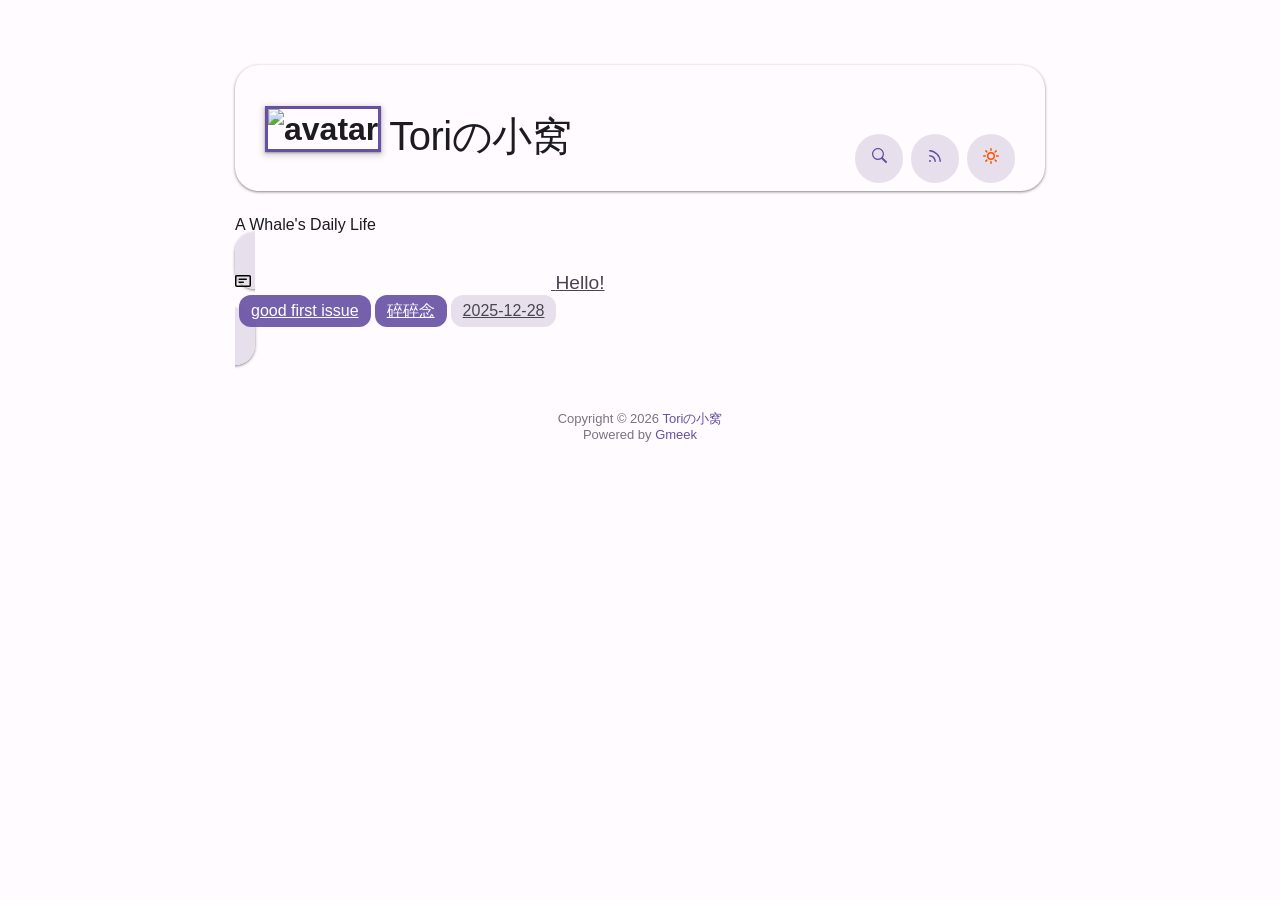
==== docs/index.html @ 7a097960 "feat: apply Material You design theme" ====
<!DOCTYPE html>
<html data-color-mode="light" data-dark-theme="dark" data-light-theme="light" lang="zh-CN">
<head>
    <meta content="text/html; charset=utf-8" http-equiv="content-type" />
    <meta name="viewport" content="width=device-width,initial-scale=1.0">
    <meta http-equiv="X-UA-Compatible" content="IE=edge">
    <link href='https://mirrors.sustech.edu.cn/cdnjs/ajax/libs/Primer/21.0.7/primer.css' rel='stylesheet' />
    <link href='material.css' rel='stylesheet' />
    
    <link rel="icon" href="https://2z2.org/upload/IMG_20250804_181028.jpeg"><script>
        let theme = localStorage.getItem("meek_theme") || "light";
        document.documentElement.setAttribute("data-color-mode", theme);
    </script>
<meta name="description" content="A Whale's Daily Life">
<meta property="og:title" content="Toriの小窝">
<meta property="og:description" content="A Whale's Daily Life">
<meta property="og:type" content="blog">
<meta property="og:url" content="https://tom6814.github.io">
<meta property="og:image" content="https://2z2.org/upload/IMG_20250804_181028.jpeg">
<title>Toriの小窝</title>

</head>
<style>
body{box-sizing: border-box;min-width: 200px;max-width: 900px;margin: 20px auto;padding: 45px;font-size: 16px;font-family: sans-serif;line-height: 1.25;}
#header{display:flex;padding-bottom:8px;border-bottom: 1px solid var(--borderColor-muted, var(--color-border-muted));margin-bottom: 16px;}
#footer {margin-top:64px; text-align: center;font-size: small;}

</style>

<style>
.avatar {transition: 0.8s;width:64px;height:64px;object-fit: cover;}
.avatar:hover{transform: scale(1.15) rotate(360deg);}
#header h1 a{color:inherit;text-decoration:none;vertical-align: bottom;font-size:40px;font-family:Monaco;margin-left:8px;}
.title-right{display:flex;margin:auto 0 0 auto;}
.title-right button{margin-right:8px;padding:16px;}
.title-right .circle{padding: 14px 16px;}

.SideNav{min-width: 360px;}
.SideNav-icon{margin-right: 16px}
.SideNav-item .Label{color: #fff;margin-left:4px;}
.d-flex{min-width:0;}
.listTitle{overflow:hidden;white-space:nowrap;text-overflow: ellipsis;max-width: 100%;}
.listLabels{white-space:nowrap;display:flex;}
.listLabels object{max-height:16px;max-width:24px;}

@media (max-width: 600px) {
    body {padding: 8px;}
    .avatar {width:40px;height:40px;}
    .blogTitle{display:none;}
    #buttonRSS{display:none;}
    .LabelTime{display:none;}
}
</style>



<body>
    <div id="header">
<h1>
    <img src="https://2z2.org/upload/IMG_20250804_181028.jpeg" class="avatar circle" id="avatarImg" alt="avatar"><a class="blogTitle">Toriの小窝</a></h1>
<div class="title-right">
    <a href="https://tom6814.github.io/tag.html" id="buttonSearch" class="btn btn-invisible circle" title="搜索">
        <svg class="octicon" width="16" height="16" >
            <path id="pathSearch" fill-rule="evenodd"></path>
        </svg>
    </a>
    
    
    <a href="https://tom6814.github.io/rss.xml" target="_blank" id="buttonRSS" class="btn btn-invisible circle" title="RSS">
        <svg class="octicon" width="16" height="16" >
            <path id="pathRSS" fill-rule="evenodd"></path>
        </svg>
    </a>
    <a class="btn btn-invisible circle" onclick="modeSwitch()" title="切换主题">
        <svg class="octicon" width="16" height="16" >
            <path id="themeSwitch" fill-rule="evenodd"></path>
        </svg>
    </a>
</div>
</div>
    <div id="content">
<div style="margin-bottom: 16px;">A Whale's Daily Life</div>
<nav class="SideNav border">
<a class="SideNav-item d-flex flex-items-center flex-justify-between" href="post/Hello%21.html">
    <div class="d-flex flex-items-center">
        <svg class="SideNav-icon octicon" style="witdh:16px;height:16px"><path class="svgTop0" d=""></path>
        </svg>
        <span class="listTitle">Hello!</span>
    </div>
    <div class="listLabels">
        
        <span class="Label LabelName" style="background-color:#7057ff"><object><a style="color:#fff" href="tag.html#good first issue">good first issue</a></object></span><span class="Label LabelName" style="background-color:#aaaaaa"><object><a style="color:#fff" href="tag.html#碎碎念">碎碎念</a></object></span>
        <span class="Label LabelTime" style="background-color:#0969da">2025-12-28</span>
    </div>
</a>
</nav>
</div>
    <div id="footer"><div id="footer1">Copyright © <span id="copyrightYear"></span> <a href="https://tom6814.github.io">Toriの小窝</a></div>
<div id="footer2">
    <span id="runday"></span><span>Powered by <a href="https://meekdai.com/Gmeek.html" target="_blank">Gmeek</a></span>
</div>

<script>
var now=new Date();
document.getElementById("copyrightYear").innerHTML=now.getFullYear();

if(""!=""){
    var startSite=new Date("");
    var diff=now.getTime()-startSite.getTime();
    var diffDay=Math.floor(diff/(1000*60*60*24));
    document.getElementById("runday").innerHTML="网站运行"+diffDay+"天"+" • ";
}
</script></div>
<script src="material.js"></script></body>
<script>
var IconList={'sun': 'M8 10.5a2.5 2.5 0 100-5 2.5 2.5 0 000 5zM8 12a4 4 0 100-8 4 4 0 000 8zM8 0a.75.75 0 01.75.75v1.5a.75.75 0 01-1.5 0V.75A.75.75 0 018 0zm0 13a.75.75 0 01.75.75v1.5a.75.75 0 01-1.5 0v-1.5A.75.75 0 018 13zM2.343 2.343a.75.75 0 011.061 0l1.06 1.061a.75.75 0 01-1.06 1.06l-1.06-1.06a.75.75 0 010-1.06zm9.193 9.193a.75.75 0 011.06 0l1.061 1.06a.75.75 0 01-1.06 1.061l-1.061-1.06a.75.75 0 010-1.061zM16 8a.75.75 0 01-.75.75h-1.5a.75.75 0 010-1.5h1.5A.75.75 0 0116 8zM3 8a.75.75 0 01-.75.75H.75a.75.75 0 010-1.5h1.5A.75.75 0 013 8zm10.657-5.657a.75.75 0 010 1.061l-1.061 1.06a.75.75 0 11-1.06-1.06l1.06-1.06a.75.75 0 011.06 0zm-9.193 9.193a.75.75 0 010 1.06l-1.06 1.061a.75.75 0 11-1.061-1.06l1.06-1.061a.75.75 0 011.061 0z', 'moon': 'M9.598 1.591a.75.75 0 01.785-.175 7 7 0 11-8.967 8.967.75.75 0 01.961-.96 5.5 5.5 0 007.046-7.046.75.75 0 01.175-.786zm1.616 1.945a7 7 0 01-7.678 7.678 5.5 5.5 0 107.678-7.678z', 'sync': 'M1.705 8.005a.75.75 0 0 1 .834.656 5.5 5.5 0 0 0 9.592 2.97l-1.204-1.204a.25.25 0 0 1 .177-.427h3.646a.25.25 0 0 1 .25.25v3.646a.25.25 0 0 1-.427.177l-1.38-1.38A7.002 7.002 0 0 1 1.05 8.84a.75.75 0 0 1 .656-.834ZM8 2.5a5.487 5.487 0 0 0-4.131 1.869l1.204 1.204A.25.25 0 0 1 4.896 6H1.25A.25.25 0 0 1 1 5.75V2.104a.25.25 0 0 1 .427-.177l1.38 1.38A7.002 7.002 0 0 1 14.95 7.16a.75.75 0 0 1-1.49.178A5.5 5.5 0 0 0 8 2.5Z', 'search': 'M15.7 13.3l-3.81-3.83A5.93 5.93 0 0 0 13 6c0-3.31-2.69-6-6-6S1 2.69 1 6s2.69 6 6 6c1.3 0 2.48-.41 3.47-1.11l3.83 3.81c.19.2.45.3.7.3.25 0 .52-.09.7-.3a.996.996 0 0 0 0-1.41v.01zM7 10.7c-2.59 0-4.7-2.11-4.7-4.7 0-2.59 2.11-4.7 4.7-4.7 2.59 0 4.7 2.11 4.7 4.7 0 2.59-2.11 4.7-4.7 4.7z', 'rss': 'M2.002 2.725a.75.75 0 0 1 .797-.699C8.79 2.42 13.58 7.21 13.974 13.201a.75.75 0 0 1-1.497.098 10.502 10.502 0 0 0-9.776-9.776.747.747 0 0 1-.7-.798ZM2.84 7.05h-.002a7.002 7.002 0 0 1 6.113 6.111.75.75 0 0 1-1.49.178 5.503 5.503 0 0 0-4.8-4.8.75.75 0 0 1 .179-1.489ZM2 13a1 1 0 1 1 2 0 1 1 0 0 1-2 0Z', 'upload': 'M2.75 14A1.75 1.75 0 0 1 1 12.25v-2.5a.75.75 0 0 1 1.5 0v2.5c0 .138.112.25.25.25h10.5a.25.25 0 0 0 .25-.25v-2.5a.75.75 0 0 1 1.5 0v2.5A1.75 1.75 0 0 1 13.25 14Z M11.78 4.72a.749.749 0 1 1-1.06 1.06L8.75 3.811V9.5a.75.75 0 0 1-1.5 0V3.811L5.28 5.78a.749.749 0 1 1-1.06-1.06l3.25-3.25a.749.749 0 0 1 1.06 0l3.25 3.25Z', 'post': 'M0 3.75C0 2.784.784 2 1.75 2h12.5c.966 0 1.75.784 1.75 1.75v8.5A1.75 1.75 0 0 1 14.25 14H1.75A1.75 1.75 0 0 1 0 12.25Zm1.75-.25a.25.25 0 0 0-.25.25v8.5c0 .138.112.25.25.25h12.5a.25.25 0 0 0 .25-.25v-8.5a.25.25 0 0 0-.25-.25ZM3.5 6.25a.75.75 0 0 1 .75-.75h7a.75.75 0 0 1 0 1.5h-7a.75.75 0 0 1-.75-.75Zm.75 2.25h4a.75.75 0 0 1 0 1.5h-4a.75.75 0 0 1 0-1.5Z'};
var utterancesLoad=0;

let themeSettings={
    "dark": ["dark","moon","#00f0ff","dark-blue"],
    "light": ["light","sun","#ff5000","github-light"],
    "auto": ["auto","sync","","preferred-color-scheme"]
};
function changeTheme(mode, icon, color, utheme){
    document.documentElement.setAttribute("data-color-mode",mode);
    document.getElementById("themeSwitch").setAttribute("d",value=IconList[icon]);
    document.getElementById("themeSwitch").parentNode.style.color=color;
    if(utterancesLoad==1){utterancesTheme(utheme);}
}
function modeSwitch(){
    let currentMode=document.documentElement.getAttribute('data-color-mode');
    let newMode = currentMode === "light" ? "dark" : currentMode === "dark" ? "auto" : "light";
    localStorage.setItem("meek_theme", newMode);
    if(themeSettings[newMode]){
        changeTheme(...themeSettings[newMode]);
    }
}
function utterancesTheme(theme){
    const message={type:'set-theme',theme: theme};
    const iframe=document.getElementsByClassName('utterances-frame')[0];
    iframe.contentWindow.postMessage(message,'https://utteranc.es');
}
if(themeSettings[theme]){changeTheme(...themeSettings[theme]);}
console.log("\n %c Gmeek last https://github.com/Meekdai/Gmeek \n","padding:5px 0;background:#02d81d;color:#fff");
</script>

<script>
document.getElementById("pathSearch").setAttribute("d",IconList["search"]);
document.getElementById("pathRSS").setAttribute("d",IconList["rss"]);
iconTOP=document.getElementsByClassName("svgTop1");
iconPost=document.getElementsByClassName("svgTop0");
for(var i=0;i<iconTOP.length;i++){
    iconTOP[i].setAttribute("d",IconList["upload"]);
    iconTOP[i].parentNode.style.color="red";
}
for(var i=0;i<iconPost.length;i++){
    iconPost[i].setAttribute("d",IconList["post"]);
}




</script>


</html>
---- docs/material.css ----
:root {
  /* Light Theme - Material 3 Deep Purple */
  --md-sys-color-primary: #6750a4;
  --md-sys-color-on-primary: #ffffff;
  --md-sys-color-primary-container: #eaddff;
  --md-sys-color-on-primary-container: #21005d;
  --md-sys-color-secondary: #625b71;
  --md-sys-color-on-secondary: #ffffff;
  --md-sys-color-secondary-container: #e8def8;
  --md-sys-color-on-secondary-container: #1d192b;
  --md-sys-color-tertiary: #7d5260;
  --md-sys-color-on-tertiary: #ffffff;
  --md-sys-color-tertiary-container: #ffd8e4;
  --md-sys-color-on-tertiary-container: #31111d;
  --md-sys-color-error: #b3261e;
  --md-sys-color-on-error: #ffffff;
  --md-sys-color-error-container: #f9dedc;
  --md-sys-color-on-error-container: #410e0b;
  --md-sys-color-background: #fffbfe;
  --md-sys-color-on-background: #1c1b1f;
  --md-sys-color-surface: #fffbfe;
  --md-sys-color-on-surface: #1c1b1f;
  --md-sys-color-surface-variant: #e7e0ec;
  --md-sys-color-on-surface-variant: #49454f;
  --md-sys-color-outline: #79747e;
  --md-sys-color-outline-variant: #c4c7c5;
  --md-sys-color-shadow: #000000;
  --md-sys-color-scrim: #000000;
  --md-sys-color-inverse-surface: #313033;
  --md-sys-color-inverse-on-surface: #f4eff4;
  --md-sys-color-inverse-primary: #d0bcff;

  --md-elevation-1: 0 1px 2px 0 rgba(0,0,0,0.3), 0 1px 3px 1px rgba(0,0,0,0.15);
  --md-elevation-2: 0 1px 2px 0 rgba(0,0,0,0.3), 0 2px 6px 2px rgba(0,0,0,0.15);
  --md-elevation-3: 0 4px 8px 3px rgba(0,0,0,0.15), 0 1px 3px 0 rgba(0,0,0,0.3);
}

[data-color-mode="dark"] {
  /* Dark Theme */
  --md-sys-color-primary: #d0bcff;
  --md-sys-color-on-primary: #381e72;
  --md-sys-color-primary-container: #4f378b;
  --md-sys-color-on-primary-container: #eaddff;
  --md-sys-color-secondary: #ccc2dc;
  --md-sys-color-on-secondary: #332d41;
  --md-sys-color-secondary-container: #4a4458;
  --md-sys-color-on-secondary-container: #e8def8;
  --md-sys-color-tertiary: #efb8c8;
  --md-sys-color-on-tertiary: #492532;
  --md-sys-color-tertiary-container: #633b48;
  --md-sys-color-on-tertiary-container: #ffd8e4;
  --md-sys-color-error: #f2b8b5;
  --md-sys-color-on-error: #601410;
  --md-sys-color-error-container: #8c1d18;
  --md-sys-color-on-error-container: #f9dedc;
  --md-sys-color-background: #1c1b1f;
  --md-sys-color-on-background: #e6e1e5;
  --md-sys-color-surface: #1c1b1f;
  --md-sys-color-on-surface: #e6e1e5;
  --md-sys-color-surface-variant: #49454f;
  --md-sys-color-on-surface-variant: #cac4d0;
  --md-sys-color-outline: #938f99;
  --md-sys-color-outline-variant: #444746;
  --md-sys-color-shadow: #000000;
  --md-sys-color-scrim: #000000;
  --md-sys-color-inverse-surface: #e6e1e5;
  --md-sys-color-inverse-on-surface: #313033;
  --md-sys-color-inverse-primary: #6750a4;
}

body {
    background-color: var(--md-sys-color-background) !important;
    color: var(--md-sys-color-on-background) !important;
    font-family: 'Roboto', 'Segoe UI', sans-serif;
    transition: background-color 0.3s, color 0.3s;
}

/* Header */
#header {
    background-color: var(--md-sys-color-surface);
    border-bottom: none !important;
    padding: 20px 30px;
    border-radius: 24px;
    box-shadow: var(--md-elevation-1);
    margin-bottom: 24px !important;
    align-items: center;
}

#header h1 a {
    color: var(--md-sys-color-on-surface) !important;
    font-family: 'Roboto', sans-serif !important;
    font-weight: 500;
    letter-spacing: -0.5px;
}

/* Avatar */
.avatar {
    border: 3px solid var(--md-sys-color-primary);
    box-shadow: var(--md-elevation-2);
}

/* Buttons */
.btn {
    color: var(--md-sys-color-primary) !important;
    border-radius: 24px !important;
    transition: all 0.2s cubic-bezier(0.4, 0, 0.2, 1);
    position: relative;
    overflow: hidden;
}

.btn:hover {
    background-color: var(--md-sys-color-primary-container) !important;
    color: var(--md-sys-color-on-primary-container) !important;
    transform: scale(1.05);
}

.btn svg {
    fill: currentColor;
}

/* SideNav / Post List */
.SideNav {
    background-color: transparent !important;
    border: none !important;
}

.SideNav-item {
    background-color: var(--md-sys-color-surface-variant) !important;
    color: var(--md-sys-color-on-surface-variant) !important;
    margin-bottom: 16px;
    border-radius: 24px;
    border: none !important;
    box-shadow: var(--md-elevation-1);
    transition: all 0.3s cubic-bezier(0.4, 0, 0.2, 1);
    padding: 20px !important;
}

.SideNav-item:hover {
    transform: translateY(-4px);
    box-shadow: var(--md-elevation-2);
    background-color: var(--md-sys-color-secondary-container) !important;
    color: var(--md-sys-color-on-secondary-container) !important;
}

.SideNav-item .listTitle {
    font-weight: 500;
    font-size: 1.2em;
}

/* Labels */
.Label {
    border-radius: 12px !important;
    padding: 6px 12px !important;
    border: none !important;
    font-weight: 500;
}
.LabelName {
    background-color: var(--md-sys-color-primary) !important;
    opacity: 0.9;
}
.LabelName a {
    color: var(--md-sys-color-on-primary) !important;
}
.LabelTime {
    background-color: var(--md-sys-color-surface-variant) !important;
    color: var(--md-sys-color-on-surface-variant) !important;
}

/* Markdown Content */
.markdown-body {
    background-color: var(--md-sys-color-surface) !important;
    color: var(--md-sys-color-on-surface) !important;
    padding: 32px;
    border-radius: 28px;
    box-shadow: var(--md-elevation-1);
}

.markdown-body h1, .markdown-body h2, .markdown-body h3 {
    color: var(--md-sys-color-primary);
    border-bottom-color: var(--md-sys-color-outline-variant) !important;
}

.markdown-body a {
    color: var(--md-sys-color-primary) !important;
    text-decoration: none;
    border-bottom: 1px solid transparent;
    transition: border-color 0.2s;
}

.markdown-body a:hover {
    border-bottom-color: var(--md-sys-color-primary);
}

.markdown-body blockquote {
    color: var(--md-sys-color-on-surface-variant) !important;
    border-left-color: var(--md-sys-color-primary) !important;
    background-color: var(--md-sys-color-surface-variant) !important;
    padding: 16px;
    border-radius: 0 16px 16px 0;
}

/* Footer */
#footer {
    color: var(--md-sys-color-outline);
    margin-top: 48px;
}
#footer a {
    color: var(--md-sys-color-primary);
    text-decoration: none;
}

/* Search and RSS icons */
.title-right .circle {
    background-color: var(--md-sys-color-surface-variant);
    margin-left: 8px;
}
.title-right .circle:hover {
    background-color: var(--md-sys-color-primary);
    color: var(--md-sys-color-on-primary) !important;
}
.title-right .circle:hover svg {
    fill: var(--md-sys-color-on-primary) !important;
}

/* Post Page Specific */
.postTitle {
    color: var(--md-sys-color-primary);
}

/* Comments Button */
#cmButton {
    background-color: var(--md-sys-color-primary) !important;
    color: var(--md-sys-color-on-primary) !important;
    border-radius: 24px;
    font-weight: 500;
}
#cmButton:hover {
    background-color: var(--md-sys-color-primary-container) !important;
    color: var(--md-sys-color-on-primary-container) !important;
}

/* Scrollbar */
::-webkit-scrollbar {
    width: 12px;
}
::-webkit-scrollbar-track {
    background: var(--md-sys-color-surface-variant);
}
::-webkit-scrollbar-thumb {
    background-color: var(--md-sys-color-outline);
    border-radius: 20px;
    border: 3px solid var(--md-sys-color-surface-variant);
}

/* Ripple Effect */
span.ripple {
    position: absolute;
    border-radius: 50%;
    transform: scale(0);
    animation: ripple 600ms linear;
    background-color: rgba(255, 255, 255, 0.4);
    pointer-events: none;
}

@keyframes ripple {
    to {
        transform: scale(4);
        opacity: 0;
    }
}
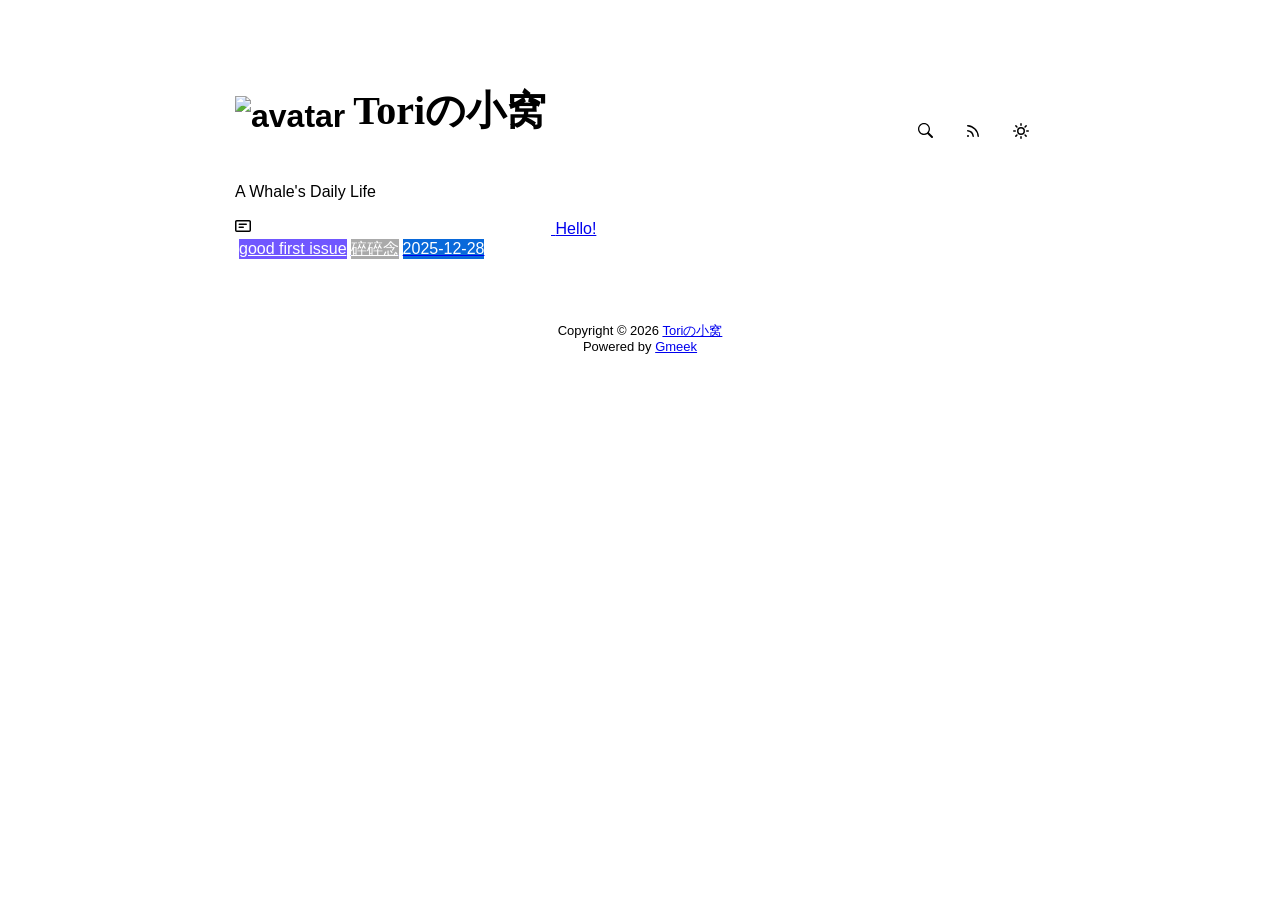
==== commit 5ebd0502: "🎉auto update by Gmeek action" ====
--- a/docs/index.html
+++ b/docs/index.html
@@ -5,7 +5,6 @@
     <meta name="viewport" content="width=device-width,initial-scale=1.0">
     <meta http-equiv="X-UA-Compatible" content="IE=edge">
     <link href='https://mirrors.sustech.edu.cn/cdnjs/ajax/libs/Primer/21.0.7/primer.css' rel='stylesheet' />
-    <link href='material.css' rel='stylesheet' />
     
     <link rel="icon" href="https://2z2.org/upload/IMG_20250804_181028.jpeg"><script>
         let theme = localStorage.getItem("meek_theme") || "light";
@@ -111,7 +110,7 @@
     document.getElementById("runday").innerHTML="网站运行"+diffDay+"天"+" • ";
 }
 </script></div>
-<script src="material.js"></script></body>
+</body>
 <script>
 var IconList={'sun': 'M8 10.5a2.5 2.5 0 100-5 2.5 2.5 0 000 5zM8 12a4 4 0 100-8 4 4 0 000 8zM8 0a.75.75 0 01.75.75v1.5a.75.75 0 01-1.5 0V.75A.75.75 0 018 0zm0 13a.75.75 0 01.75.75v1.5a.75.75 0 01-1.5 0v-1.5A.75.75 0 018 13zM2.343 2.343a.75.75 0 011.061 0l1.06 1.061a.75.75 0 01-1.06 1.06l-1.06-1.06a.75.75 0 010-1.06zm9.193 9.193a.75.75 0 011.06 0l1.061 1.06a.75.75 0 01-1.06 1.061l-1.061-1.06a.75.75 0 010-1.061zM16 8a.75.75 0 01-.75.75h-1.5a.75.75 0 010-1.5h1.5A.75.75 0 0116 8zM3 8a.75.75 0 01-.75.75H.75a.75.75 0 010-1.5h1.5A.75.75 0 013 8zm10.657-5.657a.75.75 0 010 1.061l-1.061 1.06a.75.75 0 11-1.06-1.06l1.06-1.06a.75.75 0 011.06 0zm-9.193 9.193a.75.75 0 010 1.06l-1.06 1.061a.75.75 0 11-1.061-1.06l1.06-1.061a.75.75 0 011.061 0z', 'moon': 'M9.598 1.591a.75.75 0 01.785-.175 7 7 0 11-8.967 8.967.75.75 0 01.961-.96 5.5 5.5 0 007.046-7.046.75.75 0 01.175-.786zm1.616 1.945a7 7 0 01-7.678 7.678 5.5 5.5 0 107.678-7.678z', 'sync': 'M1.705 8.005a.75.75 0 0 1 .834.656 5.5 5.5 0 0 0 9.592 2.97l-1.204-1.204a.25.25 0 0 1 .177-.427h3.646a.25.25 0 0 1 .25.25v3.646a.25.25 0 0 1-.427.177l-1.38-1.38A7.002 7.002 0 0 1 1.05 8.84a.75.75 0 0 1 .656-.834ZM8 2.5a5.487 5.487 0 0 0-4.131 1.869l1.204 1.204A.25.25 0 0 1 4.896 6H1.25A.25.25 0 0 1 1 5.75V2.104a.25.25 0 0 1 .427-.177l1.38 1.38A7.002 7.002 0 0 1 14.95 7.16a.75.75 0 0 1-1.49.178A5.5 5.5 0 0 0 8 2.5Z', 'search': 'M15.7 13.3l-3.81-3.83A5.93 5.93 0 0 0 13 6c0-3.31-2.69-6-6-6S1 2.69 1 6s2.69 6 6 6c1.3 0 2.48-.41 3.47-1.11l3.83 3.81c.19.2.45.3.7.3.25 0 .52-.09.7-.3a.996.996 0 0 0 0-1.41v.01zM7 10.7c-2.59 0-4.7-2.11-4.7-4.7 0-2.59 2.11-4.7 4.7-4.7 2.59 0 4.7 2.11 4.7 4.7 0 2.59-2.11 4.7-4.7 4.7z', 'rss': 'M2.002 2.725a.75.75 0 0 1 .797-.699C8.79 2.42 13.58 7.21 13.974 13.201a.75.75 0 0 1-1.497.098 10.502 10.502 0 0 0-9.776-9.776.747.747 0 0 1-.7-.798ZM2.84 7.05h-.002a7.002 7.002 0 0 1 6.113 6.111.75.75 0 0 1-1.49.178 5.503 5.503 0 0 0-4.8-4.8.75.75 0 0 1 .179-1.489ZM2 13a1 1 0 1 1 2 0 1 1 0 0 1-2 0Z', 'upload': 'M2.75 14A1.75 1.75 0 0 1 1 12.25v-2.5a.75.75 0 0 1 1.5 0v2.5c0 .138.112.25.25.25h10.5a.25.25 0 0 0 .25-.25v-2.5a.75.75 0 0 1 1.5 0v2.5A1.75 1.75 0 0 1 13.25 14Z M11.78 4.72a.749.749 0 1 1-1.06 1.06L8.75 3.811V9.5a.75.75 0 0 1-1.5 0V3.811L5.28 5.78a.749.749 0 1 1-1.06-1.06l3.25-3.25a.749.749 0 0 1 1.06 0l3.25 3.25Z', 'post': 'M0 3.75C0 2.784.784 2 1.75 2h12.5c.966 0 1.75.784 1.75 1.75v8.5A1.75 1.75 0 0 1 14.25 14H1.75A1.75 1.75 0 0 1 0 12.25Zm1.75-.25a.25.25 0 0 0-.25.25v8.5c0 .138.112.25.25.25h12.5a.25.25 0 0 0 .25-.25v-8.5a.25.25 0 0 0-.25-.25ZM3.5 6.25a.75.75 0 0 1 .75-.75h7a.75.75 0 0 1 0 1.5h-7a.75.75 0 0 1-.75-.75Zm.75 2.25h4a.75.75 0 0 1 0 1.5h-4a.75.75 0 0 1 0-1.5Z'};
 var utterancesLoad=0;
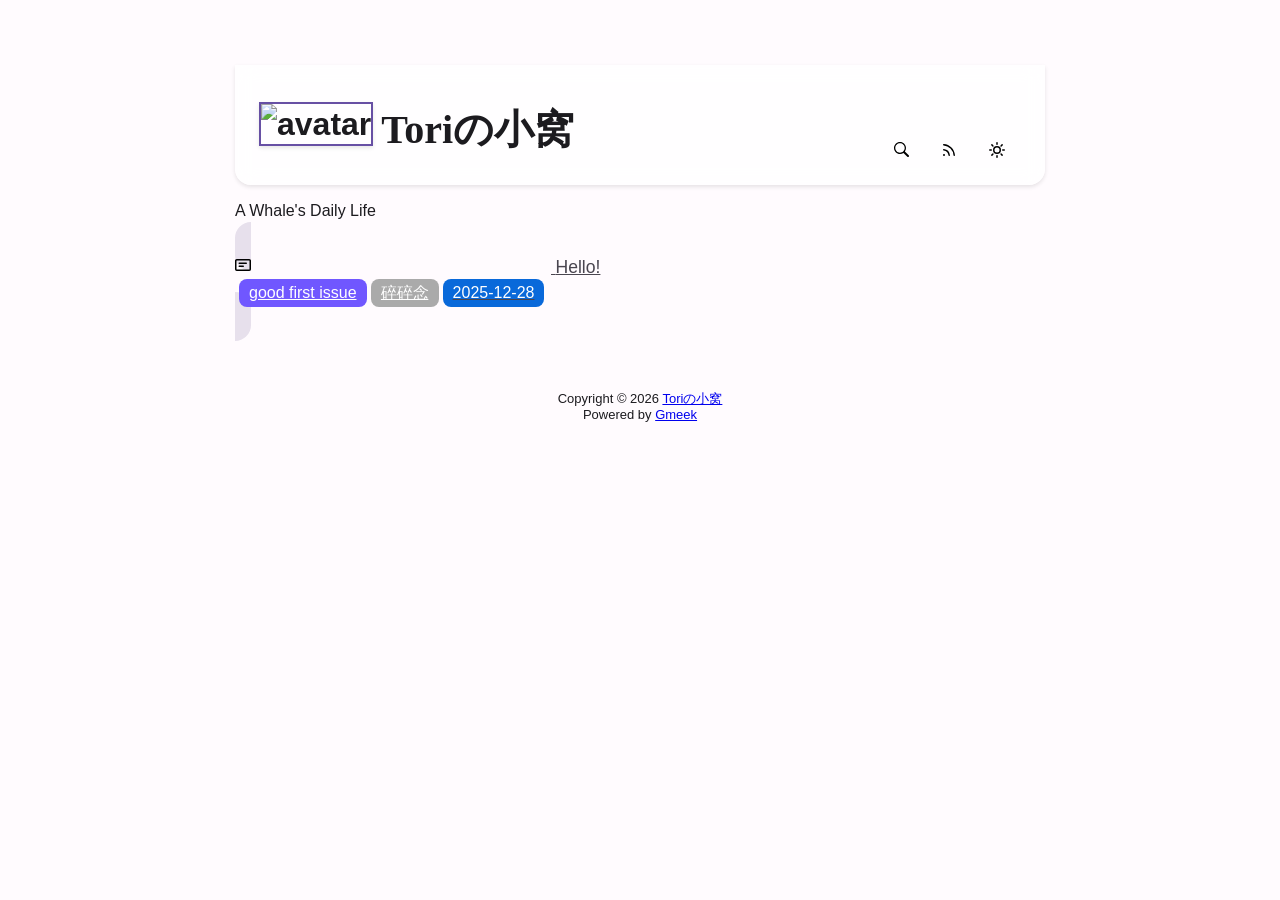
==== commit 5ddea147: "feat: manually apply material design to docs for preview" ====
--- a/docs/index.html
+++ b/docs/index.html
@@ -7,6 +7,52 @@
     <link href='https://mirrors.sustech.edu.cn/cdnjs/ajax/libs/Primer/21.0.7/primer.css' rel='stylesheet' />
     
     <link rel="icon" href="https://2z2.org/upload/IMG_20250804_181028.jpeg"><script>
+document.addEventListener("DOMContentLoaded", () => {
+    // Ripple
+    const createRipple = (event) => {
+        const button = event.currentTarget;
+        const circle = document.createElement("span");
+        const diameter = Math.max(button.clientWidth, button.clientHeight);
+        const radius = diameter / 2;
+        circle.style.width = circle.style.height = `${diameter}px`;
+        circle.style.left = `${event.clientX - button.getBoundingClientRect().left - radius}px`;
+        circle.style.top = `${event.clientY - button.getBoundingClientRect().top - radius}px`;
+        circle.classList.add("ripple");
+        const existingRipple = button.getElementsByClassName("ripple")[0];
+        if (existingRipple) { existingRipple.remove(); }
+        button.appendChild(circle);
+    };
+    document.querySelectorAll(".btn, .SideNav-item, .LabelName, .circle").forEach((btn) => {
+        btn.addEventListener("click", createRipple);
+        const style = window.getComputedStyle(btn);
+        if (style.position === 'static') { btn.style.position = "relative"; }
+        if (style.overflow !== 'hidden') { btn.style.overflow = "hidden"; }
+    });
+
+    // Animation
+    document.querySelectorAll('.SideNav-item').forEach((el, i) => {
+        el.style.animationDelay = `${i * 0.05}s`;
+        el.classList.add('fade-in');
+    });
+
+    // Back to Top FAB
+    let fab = document.createElement('button');
+    fab.className = 'fab-btn';
+    fab.innerHTML = '<svg class="octicon" width="24" height="24" viewBox="0 0 16 16" fill="currentColor"><path d="M8 3.5a.5.5 0 0 1 .5.5v9a.5.5 0 0 1-1 0V4a.5.5 0 0 1 .5-.5z"/><path d="M4.646 6.854a.5.5 0 0 1 .708 0L8 4.207l2.646 2.647a.5.5 0 0 1-.708.708L8 5.707 5.354 8.354a.5.5 0 0 1-.708-.708z"/></svg>';
+    fab.onclick = () => window.scrollTo({ top: 0, behavior: 'smooth' });
+    document.body.appendChild(fab);
+    
+    window.onscroll = () => {
+        if (document.body.scrollTop > 100 || document.documentElement.scrollTop > 100) {
+            fab.style.display = "flex";
+        }
+        else {
+            fab.style.display = "none";
+        }
+    };
+});
+</script>
+<script>
         let theme = localStorage.getItem("meek_theme") || "light";
         document.documentElement.setAttribute("data-color-mode", theme);
     </script>
@@ -20,6 +66,59 @@
 
 </head>
 <style>
+/* Import Google Fonts */
+@import url('https://fonts.googleapis.com/css2?family=Roboto:wght@300;400;500;700&display=swap');
+
+:root {
+  --md-primary: #6750a4; --md-on-primary: #ffffff; --md-primary-container: #eaddff; --md-on-primary-container: #21005d;
+  --md-surface: #fffbfe; --md-on-surface: #1c1b1f; --md-surface-variant: #e7e0ec; --md-on-surface-variant: #49454f;
+  --md-outline: #79747e; --md-background: #fffbfe; --md-on-background: #1c1b1f;
+  --md-shadow: 0 2px 4px rgba(0,0,0,0.1);
+}
+[data-color-mode="dark"] {
+  --md-primary: #d0bcff; --md-on-primary: #381e72; --md-primary-container: #4f378b; --md-on-primary-container: #eaddff;
+  --md-surface: #1c1b1f; --md-on-surface: #e6e1e5; --md-surface-variant: #49454f; --md-on-surface-variant: #cac4d0;
+  --md-outline: #938f99; --md-background: #1c1b1f; --md-on-background: #e6e1e5;
+  --md-shadow: 0 2px 4px rgba(0,0,0,0.3);
+}
+
+body { font-family: 'Roboto', sans-serif; background: var(--md-background); color: var(--md-on-background); transition: all 0.3s; }
+#header { background: rgba(255,255,255,0.8); backdrop-filter: blur(10px); border-bottom: none; box-shadow: var(--md-shadow); border-radius: 0 0 16px 16px; margin-bottom: 20px; padding: 16px 24px; position: sticky; top: 0; z-index: 100; }
+[data-color-mode="dark"] #header { background: rgba(28,27,31,0.8); }
+
+#header h1 a { font-family: 'Roboto', sans-serif; font-weight: 700; color: var(--md-on-surface); }
+.avatar { border: 2px solid var(--md-primary); box-shadow: var(--md-shadow); transition: transform 0.5s; }
+.avatar:hover { transform: scale(1.1) rotate(360deg); }
+
+.SideNav-item { background: var(--md-surface-variant); color: var(--md-on-surface-variant); border-radius: 16px; border: none; padding: 16px; margin-bottom: 12px; transition: transform 0.2s, box-shadow 0.2s; }
+.SideNav-item:hover { transform: translateY(-3px); box-shadow: 0 4px 8px rgba(0,0,0,0.2); background: var(--md-primary-container); color: var(--md-on-primary-container); }
+.SideNav-item .listTitle { font-weight: 500; font-size: 1.1rem; }
+
+.Label { border-radius: 8px; border: none; padding: 4px 10px; }
+.LabelName { background: var(--md-primary); color: var(--md-on-primary); }
+.LabelTime { background: var(--md-surface-variant); color: var(--md-on-surface-variant); }
+
+.markdown-body { background: var(--md-surface); color: var(--md-on-surface); padding: 24px; border-radius: 24px; box-shadow: var(--md-shadow); }
+.markdown-body a { color: var(--md-primary); text-decoration: none; font-weight: 500; }
+.markdown-body a:hover { text-decoration: underline; }
+.markdown-body h1, .markdown-body h2 { border-bottom-color: var(--md-outline); color: var(--md-primary); }
+
+.btn { border-radius: 20px; color: var(--md-primary); transition: all 0.2s; }
+.btn:hover { background: var(--md-primary-container); color: var(--md-on-primary-container); transform: scale(1.05); }
+
+/* Ripple */
+span.ripple { position: absolute; border-radius: 50%; transform: scale(0); animation: ripple 600ms linear; background-color: rgba(255, 255, 255, 0.4); pointer-events: none; }
+@keyframes ripple { to { transform: scale(4); opacity: 0; } }
+
+/* FAB */
+.fab-btn { position: fixed; bottom: 24px; right: 24px; width: 56px; height: 56px; border-radius: 16px; background: var(--md-primary); color: var(--md-on-primary); box-shadow: 0 4px 12px rgba(0,0,0,0.3); display: none; align-items: center; justify-content: center; cursor: pointer; z-index: 1000; border: none; transition: transform 0.3s; }
+.fab-btn:hover { transform: scale(1.1); }
+
+/* Animation */
+.fade-in { animation: fadeIn 0.5s ease-out forwards; opacity: 0; transform: translateY(20px); }
+@keyframes fadeIn { to { opacity: 1; transform: translateY(0); } }
+</style>
+<style>
 body{box-sizing: border-box;min-width: 200px;max-width: 900px;margin: 20px auto;padding: 45px;font-size: 16px;font-family: sans-serif;line-height: 1.25;}
 #header{display:flex;padding-bottom:8px;border-bottom: 1px solid var(--borderColor-muted, var(--color-border-muted));margin-bottom: 16px;}
 #footer {margin-top:64px; text-align: center;font-size: small;}
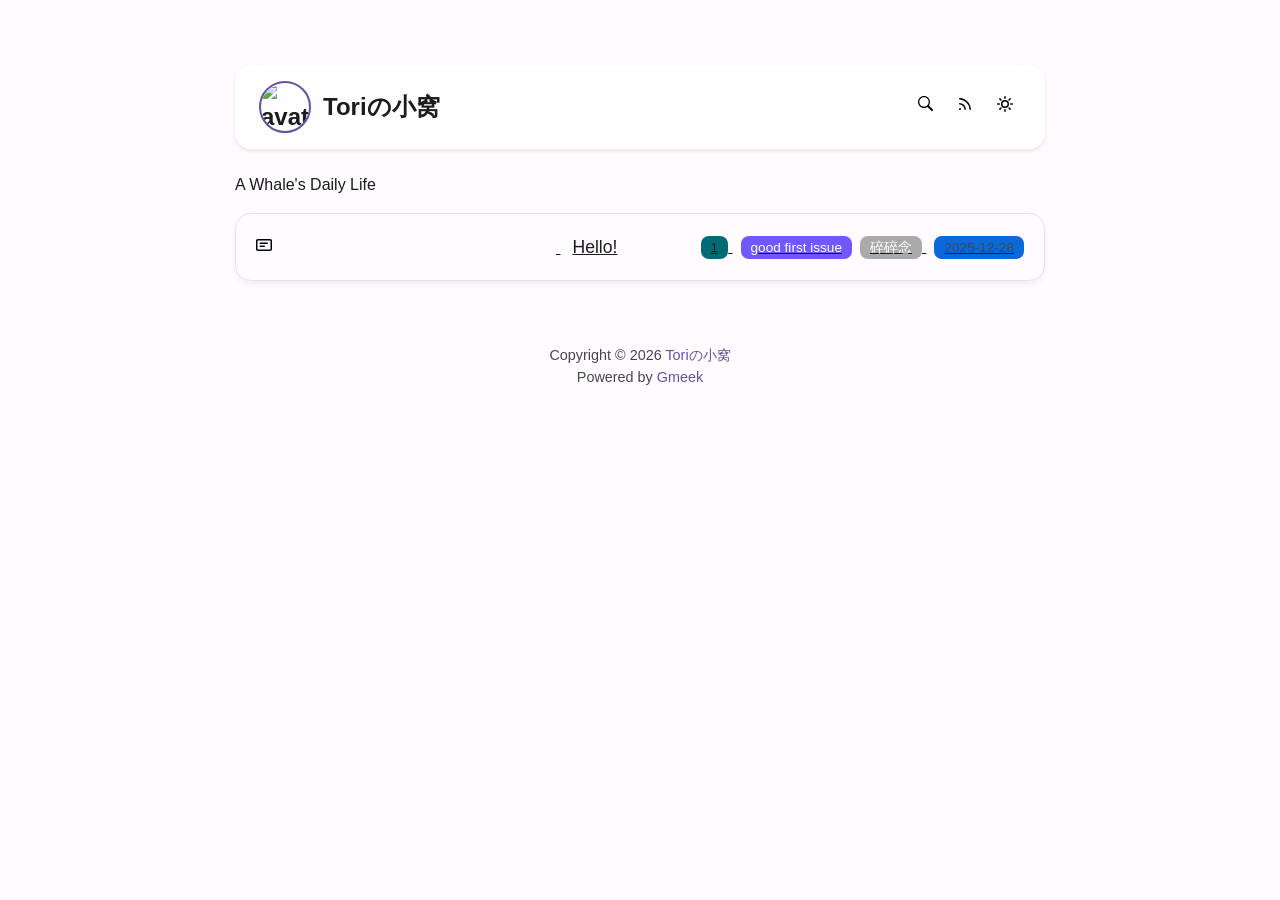
==== commit c4a67ce6: "style: beautify index.html and fix Hello!.html" ====
--- a/docs/index.html
+++ b/docs/index.html
@@ -7,52 +7,6 @@
     <link href='https://mirrors.sustech.edu.cn/cdnjs/ajax/libs/Primer/21.0.7/primer.css' rel='stylesheet' />
     
     <link rel="icon" href="https://2z2.org/upload/IMG_20250804_181028.jpeg"><script>
-document.addEventListener("DOMContentLoaded", () => {
-    // Ripple
-    const createRipple = (event) => {
-        const button = event.currentTarget;
-        const circle = document.createElement("span");
-        const diameter = Math.max(button.clientWidth, button.clientHeight);
-        const radius = diameter / 2;
-        circle.style.width = circle.style.height = `${diameter}px`;
-        circle.style.left = `${event.clientX - button.getBoundingClientRect().left - radius}px`;
-        circle.style.top = `${event.clientY - button.getBoundingClientRect().top - radius}px`;
-        circle.classList.add("ripple");
-        const existingRipple = button.getElementsByClassName("ripple")[0];
-        if (existingRipple) { existingRipple.remove(); }
-        button.appendChild(circle);
-    };
-    document.querySelectorAll(".btn, .SideNav-item, .LabelName, .circle").forEach((btn) => {
-        btn.addEventListener("click", createRipple);
-        const style = window.getComputedStyle(btn);
-        if (style.position === 'static') { btn.style.position = "relative"; }
-        if (style.overflow !== 'hidden') { btn.style.overflow = "hidden"; }
-    });
-
-    // Animation
-    document.querySelectorAll('.SideNav-item').forEach((el, i) => {
-        el.style.animationDelay = `${i * 0.05}s`;
-        el.classList.add('fade-in');
-    });
-
-    // Back to Top FAB
-    let fab = document.createElement('button');
-    fab.className = 'fab-btn';
-    fab.innerHTML = '<svg class="octicon" width="24" height="24" viewBox="0 0 16 16" fill="currentColor"><path d="M8 3.5a.5.5 0 0 1 .5.5v9a.5.5 0 0 1-1 0V4a.5.5 0 0 1 .5-.5z"/><path d="M4.646 6.854a.5.5 0 0 1 .708 0L8 4.207l2.646 2.647a.5.5 0 0 1-.708.708L8 5.707 5.354 8.354a.5.5 0 0 1-.708-.708z"/></svg>';
-    fab.onclick = () => window.scrollTo({ top: 0, behavior: 'smooth' });
-    document.body.appendChild(fab);
-    
-    window.onscroll = () => {
-        if (document.body.scrollTop > 100 || document.documentElement.scrollTop > 100) {
-            fab.style.display = "flex";
-        }
-        else {
-            fab.style.display = "none";
-        }
-    };
-});
-</script>
-<script>
         let theme = localStorage.getItem("meek_theme") || "light";
         document.documentElement.setAttribute("data-color-mode", theme);
     </script>
@@ -74,37 +28,91 @@
   --md-surface: #fffbfe; --md-on-surface: #1c1b1f; --md-surface-variant: #e7e0ec; --md-on-surface-variant: #49454f;
   --md-outline: #79747e; --md-background: #fffbfe; --md-on-background: #1c1b1f;
   --md-shadow: 0 2px 4px rgba(0,0,0,0.1);
+  --md-card-shadow: 0 4px 6px rgba(0,0,0,0.05);
+  --md-hover-shadow: 0 10px 15px rgba(0,0,0,0.1);
 }
 [data-color-mode="dark"] {
   --md-primary: #d0bcff; --md-on-primary: #381e72; --md-primary-container: #4f378b; --md-on-primary-container: #eaddff;
   --md-surface: #1c1b1f; --md-on-surface: #e6e1e5; --md-surface-variant: #49454f; --md-on-surface-variant: #cac4d0;
   --md-outline: #938f99; --md-background: #1c1b1f; --md-on-background: #e6e1e5;
   --md-shadow: 0 2px 4px rgba(0,0,0,0.3);
-}
-
-body { font-family: 'Roboto', sans-serif; background: var(--md-background); color: var(--md-on-background); transition: all 0.3s; }
-#header { background: rgba(255,255,255,0.8); backdrop-filter: blur(10px); border-bottom: none; box-shadow: var(--md-shadow); border-radius: 0 0 16px 16px; margin-bottom: 20px; padding: 16px 24px; position: sticky; top: 0; z-index: 100; }
+  --md-card-shadow: 0 4px 6px rgba(0,0,0,0.2);
+  --md-hover-shadow: 0 10px 15px rgba(0,0,0,0.4);
+}
+
+body {
+    box-sizing: border-box;
+    min-width: 200px;
+    max-width: 900px;
+    margin: 20px auto;
+    padding: 45px;
+    font-size: 16px;
+    font-family: 'Roboto', sans-serif;
+    line-height: 1.5;
+    background: var(--md-background);
+    color: var(--md-on-background);
+    transition: all 0.3s ease;
+}
+
+#header {
+    display: flex;
+    padding: 16px 24px;
+    margin-bottom: 24px;
+    background: rgba(255,255,255,0.8);
+    backdrop-filter: blur(10px);
+    border-radius: 16px;
+    box-shadow: var(--md-shadow);
+    align-items: center;
+    position: sticky;
+    top: 10px;
+    z-index: 100;
+}
 [data-color-mode="dark"] #header { background: rgba(28,27,31,0.8); }
 
-#header h1 a { font-family: 'Roboto', sans-serif; font-weight: 700; color: var(--md-on-surface); }
-.avatar { border: 2px solid var(--md-primary); box-shadow: var(--md-shadow); transition: transform 0.5s; }
+#header h1 { margin: 0; display: flex; align-items: center; font-size: 24px; }
+#header h1 a { color: inherit; text-decoration: none; margin-left: 12px; font-weight: 700; }
+
+.avatar { width: 48px; height: 48px; border-radius: 50%; object-fit: cover; border: 2px solid var(--md-primary); transition: transform 0.5s ease; }
 .avatar:hover { transform: scale(1.1) rotate(360deg); }
 
-.SideNav-item { background: var(--md-surface-variant); color: var(--md-on-surface-variant); border-radius: 16px; border: none; padding: 16px; margin-bottom: 12px; transition: transform 0.2s, box-shadow 0.2s; }
-.SideNav-item:hover { transform: translateY(-3px); box-shadow: 0 4px 8px rgba(0,0,0,0.2); background: var(--md-primary-container); color: var(--md-on-primary-container); }
-.SideNav-item .listTitle { font-weight: 500; font-size: 1.1rem; }
-
-.Label { border-radius: 8px; border: none; padding: 4px 10px; }
-.LabelName { background: var(--md-primary); color: var(--md-on-primary); }
-.LabelTime { background: var(--md-surface-variant); color: var(--md-on-surface-variant); }
-
-.markdown-body { background: var(--md-surface); color: var(--md-on-surface); padding: 24px; border-radius: 24px; box-shadow: var(--md-shadow); }
-.markdown-body a { color: var(--md-primary); text-decoration: none; font-weight: 500; }
-.markdown-body a:hover { text-decoration: underline; }
-.markdown-body h1, .markdown-body h2 { border-bottom-color: var(--md-outline); color: var(--md-primary); }
-
-.btn { border-radius: 20px; color: var(--md-primary); transition: all 0.2s; }
-.btn:hover { background: var(--md-primary-container); color: var(--md-on-primary-container); transform: scale(1.05); }
+.title-right { display: flex; margin-left: auto; align-items: center; }
+.title-right .btn { margin-left: 8px; padding: 8px; color: var(--md-on-surface-variant); transition: all 0.2s; }
+.title-right .btn:hover { background: var(--md-primary-container); color: var(--md-on-primary-container); transform: scale(1.1); }
+
+.SideNav { min-width: 360px; border: none !important; }
+.SideNav-item {
+    background: var(--md-surface);
+    color: var(--md-on-surface);
+    border: 1px solid var(--md-surface-variant);
+    border-radius: 16px;
+    padding: 20px;
+    margin-bottom: 16px;
+    transition: all 0.3s cubic-bezier(0.4, 0, 0.2, 1);
+    box-shadow: var(--md-card-shadow);
+    display: flex !important;
+    align-items: center;
+    justify-content: space-between;
+}
+.SideNav-item:hover {
+    transform: translateY(-4px);
+    box-shadow: var(--md-hover-shadow);
+    background: var(--md-primary-container);
+    border-color: var(--md-primary);
+    color: var(--md-on-primary-container);
+    text-decoration: none;
+}
+
+.listTitle { font-weight: 500; font-size: 1.1rem; flex-grow: 1; margin-left: 12px; }
+.SideNav-icon { color: var(--md-primary); }
+
+.Label { border-radius: 8px; padding: 4px 10px; font-size: 0.85rem; font-weight: 500; border: none; }
+.LabelName { background: var(--md-primary); color: var(--md-on-primary); margin-left: 8px; }
+.LabelName a { color: inherit; text-decoration: none; }
+.LabelTime { background: var(--md-surface-variant); color: var(--md-on-surface-variant); margin-left: 8px; }
+
+#footer { margin-top: 64px; text-align: center; font-size: 0.9rem; color: var(--md-on-surface-variant); }
+#footer a { color: var(--md-primary); text-decoration: none; }
+#footer a:hover { text-decoration: underline; }
 
 /* Ripple */
 span.ripple { position: absolute; border-radius: 50%; transform: scale(0); animation: ripple 600ms linear; background-color: rgba(255, 255, 255, 0.4); pointer-events: none; }
@@ -117,36 +125,16 @@
 /* Animation */
 .fade-in { animation: fadeIn 0.5s ease-out forwards; opacity: 0; transform: translateY(20px); }
 @keyframes fadeIn { to { opacity: 1; transform: translateY(0); } }
-</style>
-<style>
-body{box-sizing: border-box;min-width: 200px;max-width: 900px;margin: 20px auto;padding: 45px;font-size: 16px;font-family: sans-serif;line-height: 1.25;}
-#header{display:flex;padding-bottom:8px;border-bottom: 1px solid var(--borderColor-muted, var(--color-border-muted));margin-bottom: 16px;}
-#footer {margin-top:64px; text-align: center;font-size: small;}
-
-</style>
-
-<style>
-.avatar {transition: 0.8s;width:64px;height:64px;object-fit: cover;}
-.avatar:hover{transform: scale(1.15) rotate(360deg);}
-#header h1 a{color:inherit;text-decoration:none;vertical-align: bottom;font-size:40px;font-family:Monaco;margin-left:8px;}
-.title-right{display:flex;margin:auto 0 0 auto;}
-.title-right button{margin-right:8px;padding:16px;}
-.title-right .circle{padding: 14px 16px;}
-
-.SideNav{min-width: 360px;}
-.SideNav-icon{margin-right: 16px}
-.SideNav-item .Label{color: #fff;margin-left:4px;}
-.d-flex{min-width:0;}
-.listTitle{overflow:hidden;white-space:nowrap;text-overflow: ellipsis;max-width: 100%;}
-.listLabels{white-space:nowrap;display:flex;}
-.listLabels object{max-height:16px;max-width:24px;}
 
 @media (max-width: 600px) {
-    body {padding: 8px;}
-    .avatar {width:40px;height:40px;}
-    .blogTitle{display:none;}
-    #buttonRSS{display:none;}
-    .LabelTime{display:none;}
+    body { padding: 12px; }
+    #header { padding: 12px 16px; margin-bottom: 16px; }
+    .avatar { width: 40px; height: 40px; }
+    .blogTitle { display: none; }
+    #buttonRSS { display: none; }
+    .LabelTime { display: none; }
+    .SideNav-item { flex-direction: column; align-items: flex-start; }
+    .listLabels { margin-top: 8px; width: 100%; display: flex; justify-content: flex-end; }
 }
 </style>
 
@@ -186,7 +174,7 @@
         <span class="listTitle">Hello!</span>
     </div>
     <div class="listLabels">
-        
+        <span class="Label" style="background-color:#006b75">1</span>
         <span class="Label LabelName" style="background-color:#7057ff"><object><a style="color:#fff" href="tag.html#good first issue">good first issue</a></object></span><span class="Label LabelName" style="background-color:#aaaaaa"><object><a style="color:#fff" href="tag.html#碎碎念">碎碎念</a></object></span>
         <span class="Label LabelTime" style="background-color:#0969da">2025-12-28</span>
     </div>
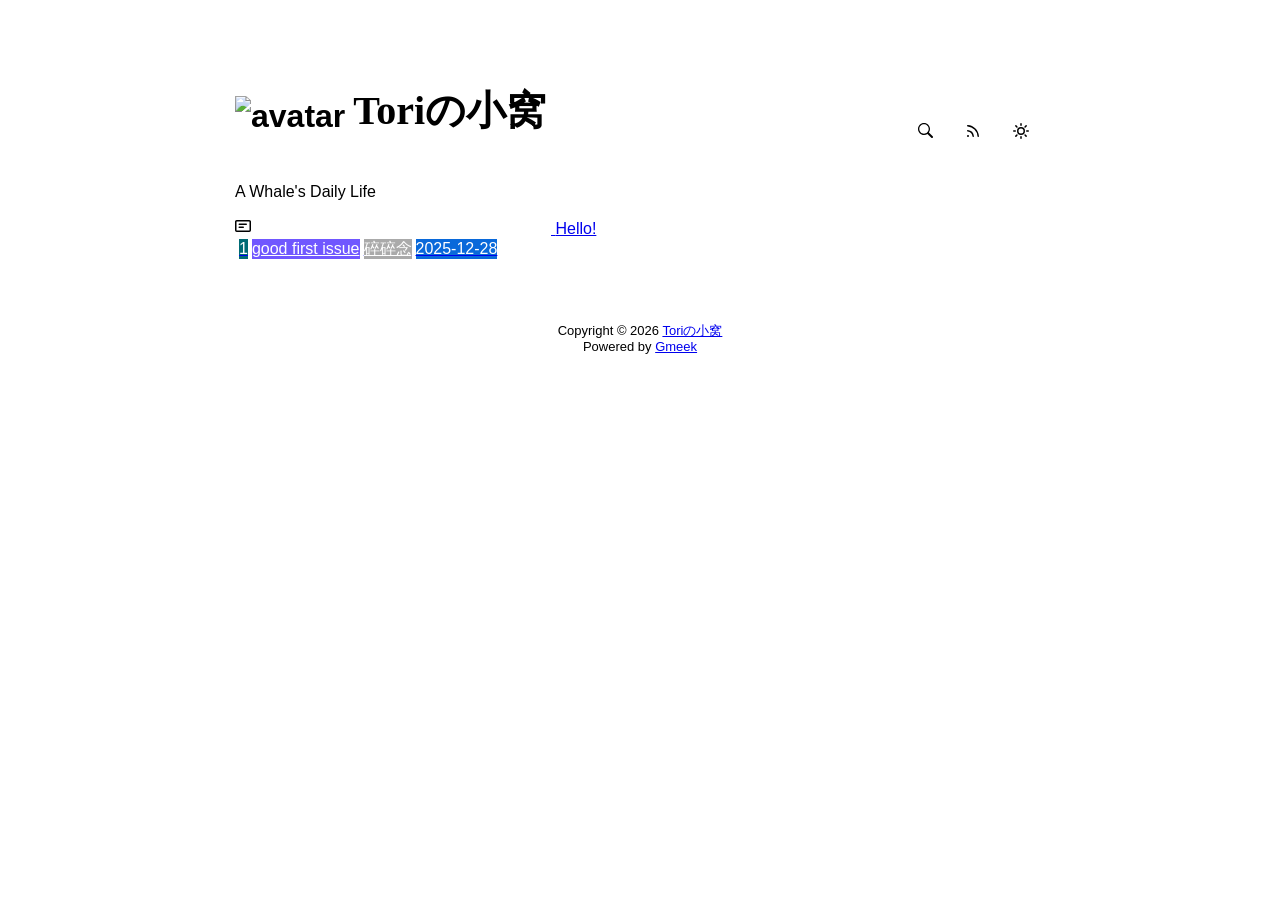
==== commit 11cf08f9: "🎉auto update by Gmeek action" ====
--- a/docs/index.html
+++ b/docs/index.html
@@ -20,121 +20,34 @@
 
 </head>
 <style>
-/* Import Google Fonts */
-@import url('https://fonts.googleapis.com/css2?family=Roboto:wght@300;400;500;700&display=swap');
+body{box-sizing: border-box;min-width: 200px;max-width: 900px;margin: 20px auto;padding: 45px;font-size: 16px;font-family: sans-serif;line-height: 1.25;}
+#header{display:flex;padding-bottom:8px;border-bottom: 1px solid var(--borderColor-muted, var(--color-border-muted));margin-bottom: 16px;}
+#footer {margin-top:64px; text-align: center;font-size: small;}
 
-:root {
-  --md-primary: #6750a4; --md-on-primary: #ffffff; --md-primary-container: #eaddff; --md-on-primary-container: #21005d;
-  --md-surface: #fffbfe; --md-on-surface: #1c1b1f; --md-surface-variant: #e7e0ec; --md-on-surface-variant: #49454f;
-  --md-outline: #79747e; --md-background: #fffbfe; --md-on-background: #1c1b1f;
-  --md-shadow: 0 2px 4px rgba(0,0,0,0.1);
-  --md-card-shadow: 0 4px 6px rgba(0,0,0,0.05);
-  --md-hover-shadow: 0 10px 15px rgba(0,0,0,0.1);
-}
-[data-color-mode="dark"] {
-  --md-primary: #d0bcff; --md-on-primary: #381e72; --md-primary-container: #4f378b; --md-on-primary-container: #eaddff;
-  --md-surface: #1c1b1f; --md-on-surface: #e6e1e5; --md-surface-variant: #49454f; --md-on-surface-variant: #cac4d0;
-  --md-outline: #938f99; --md-background: #1c1b1f; --md-on-background: #e6e1e5;
-  --md-shadow: 0 2px 4px rgba(0,0,0,0.3);
-  --md-card-shadow: 0 4px 6px rgba(0,0,0,0.2);
-  --md-hover-shadow: 0 10px 15px rgba(0,0,0,0.4);
-}
+</style>
 
-body {
-    box-sizing: border-box;
-    min-width: 200px;
-    max-width: 900px;
-    margin: 20px auto;
-    padding: 45px;
-    font-size: 16px;
-    font-family: 'Roboto', sans-serif;
-    line-height: 1.5;
-    background: var(--md-background);
-    color: var(--md-on-background);
-    transition: all 0.3s ease;
-}
+<style>
+.avatar {transition: 0.8s;width:64px;height:64px;object-fit: cover;}
+.avatar:hover{transform: scale(1.15) rotate(360deg);}
+#header h1 a{color:inherit;text-decoration:none;vertical-align: bottom;font-size:40px;font-family:Monaco;margin-left:8px;}
+.title-right{display:flex;margin:auto 0 0 auto;}
+.title-right button{margin-right:8px;padding:16px;}
+.title-right .circle{padding: 14px 16px;}
 
-#header {
-    display: flex;
-    padding: 16px 24px;
-    margin-bottom: 24px;
-    background: rgba(255,255,255,0.8);
-    backdrop-filter: blur(10px);
-    border-radius: 16px;
-    box-shadow: var(--md-shadow);
-    align-items: center;
-    position: sticky;
-    top: 10px;
-    z-index: 100;
-}
-[data-color-mode="dark"] #header { background: rgba(28,27,31,0.8); }
-
-#header h1 { margin: 0; display: flex; align-items: center; font-size: 24px; }
-#header h1 a { color: inherit; text-decoration: none; margin-left: 12px; font-weight: 700; }
-
-.avatar { width: 48px; height: 48px; border-radius: 50%; object-fit: cover; border: 2px solid var(--md-primary); transition: transform 0.5s ease; }
-.avatar:hover { transform: scale(1.1) rotate(360deg); }
-
-.title-right { display: flex; margin-left: auto; align-items: center; }
-.title-right .btn { margin-left: 8px; padding: 8px; color: var(--md-on-surface-variant); transition: all 0.2s; }
-.title-right .btn:hover { background: var(--md-primary-container); color: var(--md-on-primary-container); transform: scale(1.1); }
-
-.SideNav { min-width: 360px; border: none !important; }
-.SideNav-item {
-    background: var(--md-surface);
-    color: var(--md-on-surface);
-    border: 1px solid var(--md-surface-variant);
-    border-radius: 16px;
-    padding: 20px;
-    margin-bottom: 16px;
-    transition: all 0.3s cubic-bezier(0.4, 0, 0.2, 1);
-    box-shadow: var(--md-card-shadow);
-    display: flex !important;
-    align-items: center;
-    justify-content: space-between;
-}
-.SideNav-item:hover {
-    transform: translateY(-4px);
-    box-shadow: var(--md-hover-shadow);
-    background: var(--md-primary-container);
-    border-color: var(--md-primary);
-    color: var(--md-on-primary-container);
-    text-decoration: none;
-}
-
-.listTitle { font-weight: 500; font-size: 1.1rem; flex-grow: 1; margin-left: 12px; }
-.SideNav-icon { color: var(--md-primary); }
-
-.Label { border-radius: 8px; padding: 4px 10px; font-size: 0.85rem; font-weight: 500; border: none; }
-.LabelName { background: var(--md-primary); color: var(--md-on-primary); margin-left: 8px; }
-.LabelName a { color: inherit; text-decoration: none; }
-.LabelTime { background: var(--md-surface-variant); color: var(--md-on-surface-variant); margin-left: 8px; }
-
-#footer { margin-top: 64px; text-align: center; font-size: 0.9rem; color: var(--md-on-surface-variant); }
-#footer a { color: var(--md-primary); text-decoration: none; }
-#footer a:hover { text-decoration: underline; }
-
-/* Ripple */
-span.ripple { position: absolute; border-radius: 50%; transform: scale(0); animation: ripple 600ms linear; background-color: rgba(255, 255, 255, 0.4); pointer-events: none; }
-@keyframes ripple { to { transform: scale(4); opacity: 0; } }
-
-/* FAB */
-.fab-btn { position: fixed; bottom: 24px; right: 24px; width: 56px; height: 56px; border-radius: 16px; background: var(--md-primary); color: var(--md-on-primary); box-shadow: 0 4px 12px rgba(0,0,0,0.3); display: none; align-items: center; justify-content: center; cursor: pointer; z-index: 1000; border: none; transition: transform 0.3s; }
-.fab-btn:hover { transform: scale(1.1); }
-
-/* Animation */
-.fade-in { animation: fadeIn 0.5s ease-out forwards; opacity: 0; transform: translateY(20px); }
-@keyframes fadeIn { to { opacity: 1; transform: translateY(0); } }
+.SideNav{min-width: 360px;}
+.SideNav-icon{margin-right: 16px}
+.SideNav-item .Label{color: #fff;margin-left:4px;}
+.d-flex{min-width:0;}
+.listTitle{overflow:hidden;white-space:nowrap;text-overflow: ellipsis;max-width: 100%;}
+.listLabels{white-space:nowrap;display:flex;}
+.listLabels object{max-height:16px;max-width:24px;}
 
 @media (max-width: 600px) {
-    body { padding: 12px; }
-    #header { padding: 12px 16px; margin-bottom: 16px; }
-    .avatar { width: 40px; height: 40px; }
-    .blogTitle { display: none; }
-    #buttonRSS { display: none; }
-    .LabelTime { display: none; }
-    .SideNav-item { flex-direction: column; align-items: flex-start; }
-    .listLabels { margin-top: 8px; width: 100%; display: flex; justify-content: flex-end; }
+    body {padding: 8px;}
+    .avatar {width:40px;height:40px;}
+    .blogTitle{display:none;}
+    #buttonRSS{display:none;}
+    .LabelTime{display:none;}
 }
 </style>
 
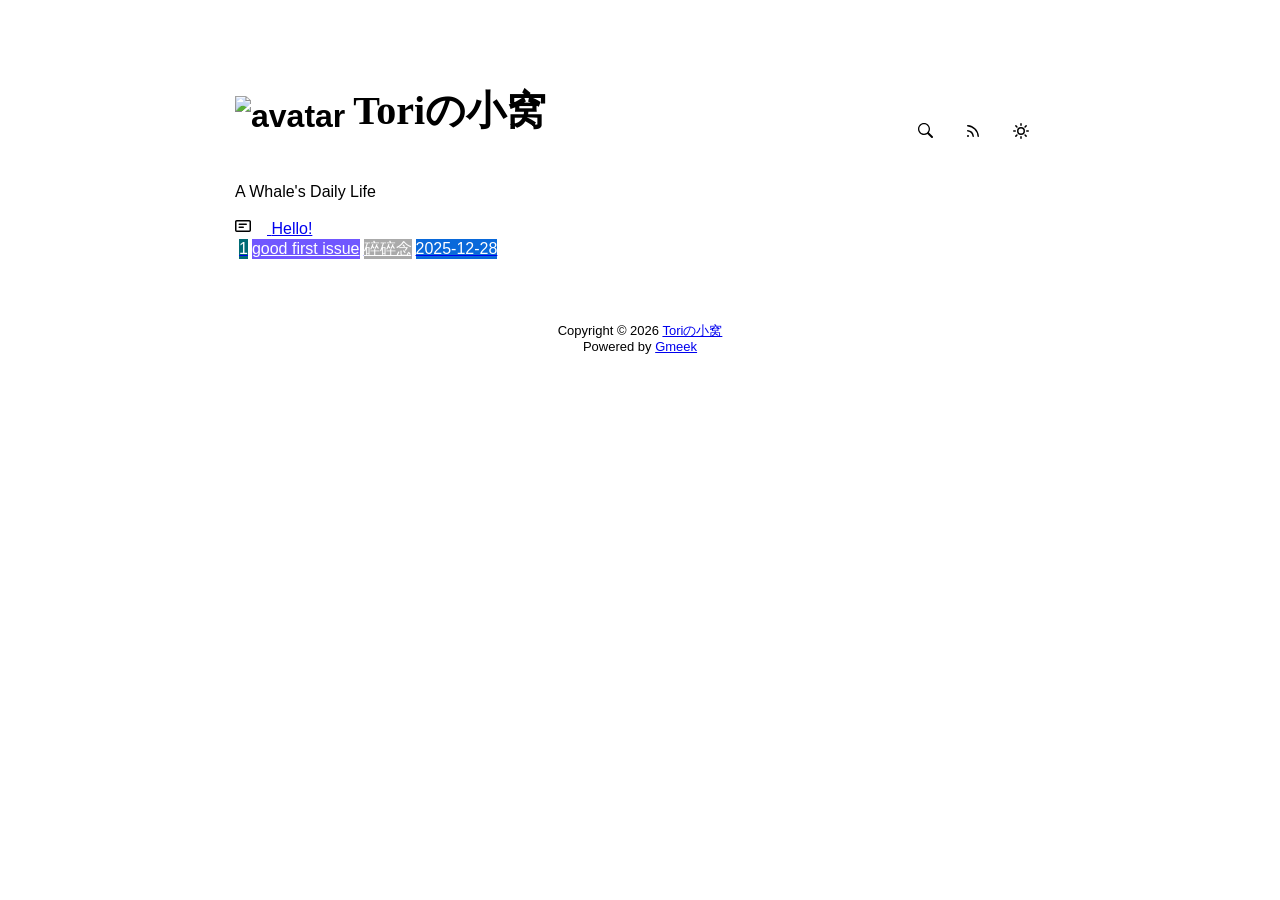
==== commit 8c9282b4: "fix: resolve linter issues in Hello!.html; correct width attr in index.html" ====
--- a/docs/index.html
+++ b/docs/index.html
@@ -82,7 +82,7 @@
 <nav class="SideNav border">
 <a class="SideNav-item d-flex flex-items-center flex-justify-between" href="post/Hello%21.html">
     <div class="d-flex flex-items-center">
-        <svg class="SideNav-icon octicon" style="witdh:16px;height:16px"><path class="svgTop0" d=""></path>
+        <svg class="SideNav-icon octicon" style="width:16px;height:16px"><path class="svgTop0" d=""></path>
         </svg>
         <span class="listTitle">Hello!</span>
     </div>
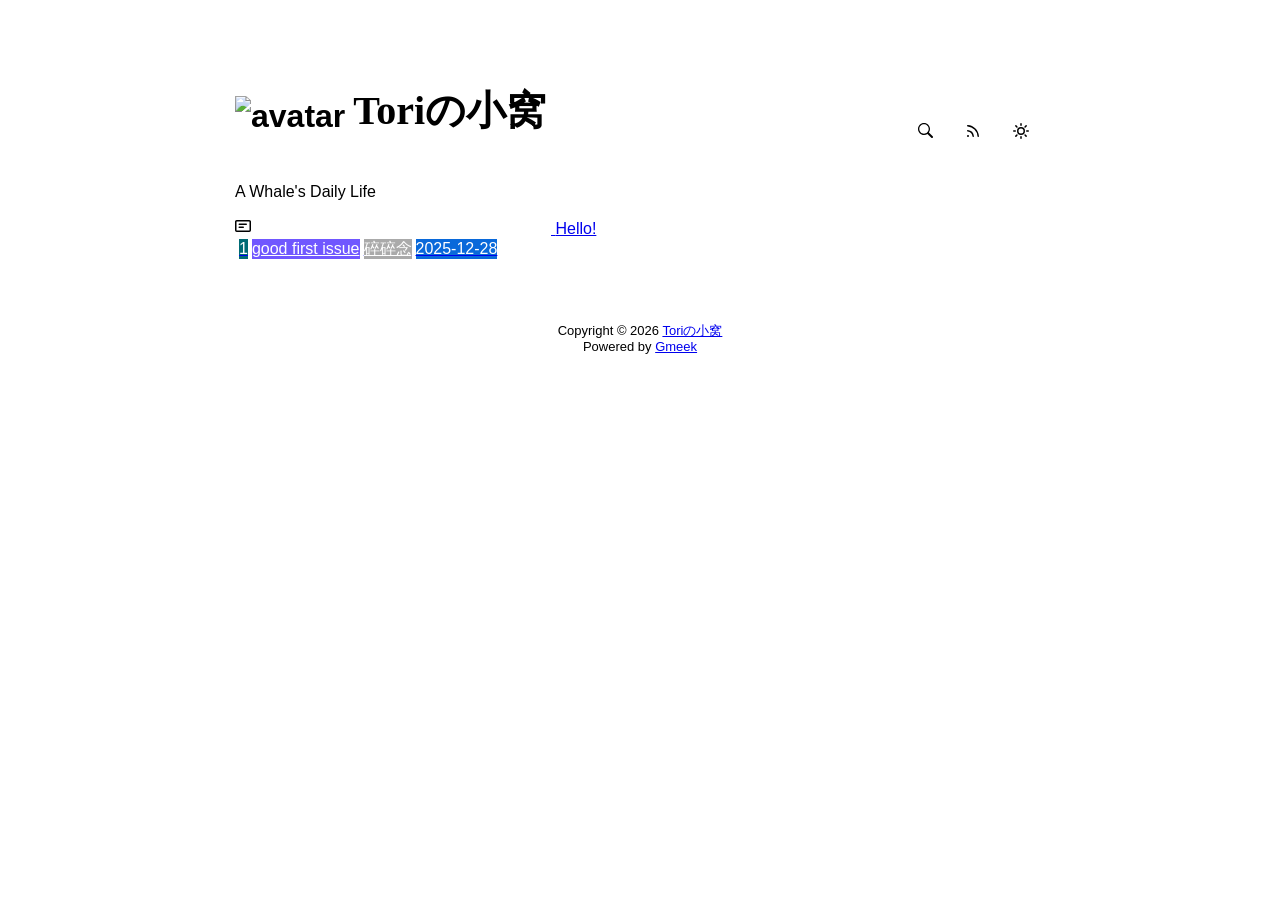
==== commit 9b4b04c8: "🎉auto update by Gmeek action" ====
--- a/docs/index.html
+++ b/docs/index.html
@@ -82,7 +82,7 @@
 <nav class="SideNav border">
 <a class="SideNav-item d-flex flex-items-center flex-justify-between" href="post/Hello%21.html">
     <div class="d-flex flex-items-center">
-        <svg class="SideNav-icon octicon" style="width:16px;height:16px"><path class="svgTop0" d=""></path>
+        <svg class="SideNav-icon octicon" style="witdh:16px;height:16px"><path class="svgTop0" d=""></path>
         </svg>
         <span class="listTitle">Hello!</span>
     </div>
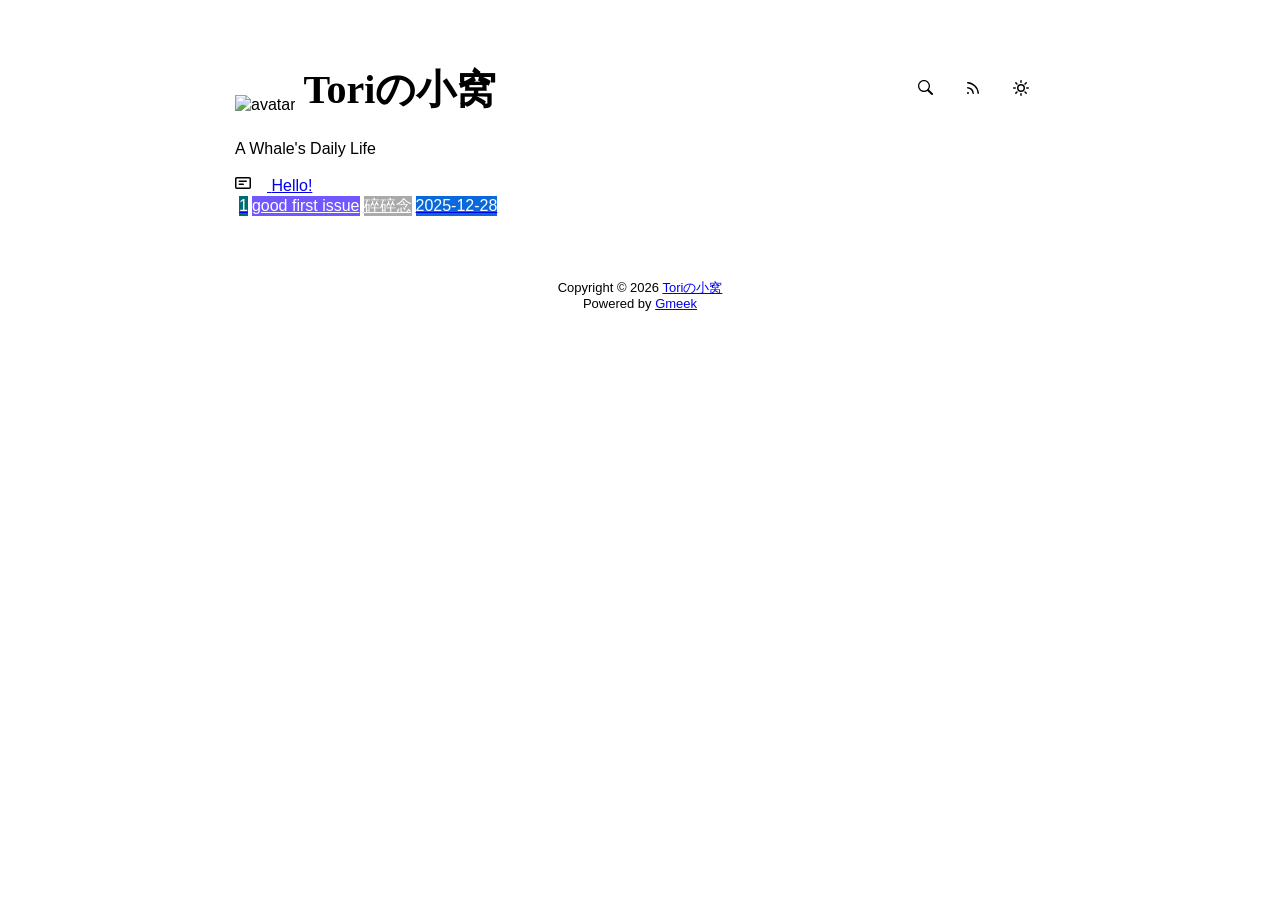
==== commit 8039dfab: "🎉auto update by Gmeek action" ====
--- a/docs/index.html
+++ b/docs/index.html
@@ -29,7 +29,7 @@
 <style>
 .avatar {transition: 0.8s;width:64px;height:64px;object-fit: cover;}
 .avatar:hover{transform: scale(1.15) rotate(360deg);}
-#header h1 a{color:inherit;text-decoration:none;vertical-align: bottom;font-size:40px;font-family:Monaco;margin-left:8px;}
+.title-left a{color:inherit;text-decoration:none;vertical-align: bottom;font-size:40px;font-weight: bold;font-family:Monaco;margin-left:8px;}
 .title-right{display:flex;margin:auto 0 0 auto;}
 .title-right button{margin-right:8px;padding:16px;}
 .title-right .circle{padding: 14px 16px;}
@@ -55,8 +55,8 @@
 
 <body>
     <div id="header">
-<h1>
-    <img src="https://2z2.org/upload/IMG_20250804_181028.jpeg" class="avatar circle" id="avatarImg" alt="avatar"><a class="blogTitle">Toriの小窝</a></h1>
+<div class="title-left">
+    <img src="https://2z2.org/upload/IMG_20250804_181028.jpeg" class="avatar circle" id="avatarImg" alt="avatar"><a class="blogTitle">Toriの小窝</a></div>
 <div class="title-right">
     <a href="https://tom6814.github.io/tag.html" id="buttonSearch" class="btn btn-invisible circle" title="搜索">
         <svg class="octicon" width="16" height="16" >
@@ -82,7 +82,7 @@
 <nav class="SideNav border">
 <a class="SideNav-item d-flex flex-items-center flex-justify-between" href="post/Hello%21.html">
     <div class="d-flex flex-items-center">
-        <svg class="SideNav-icon octicon" style="witdh:16px;height:16px"><path class="svgTop0" d=""></path>
+        <svg class="SideNav-icon octicon" style="width:16px;height:16px"><path class="svgTop0" d=""></path>
         </svg>
         <span class="listTitle">Hello!</span>
     </div>
@@ -107,7 +107,7 @@
     var startSite=new Date("");
     var diff=now.getTime()-startSite.getTime();
     var diffDay=Math.floor(diff/(1000*60*60*24));
-    document.getElementById("runday").innerHTML="网站运行"+diffDay+"天"+" • ";
+    document.getElementById("runday").innerHTML="网站运行 "+diffDay+" 天"+" • ";
 }
 </script></div>
 </body>
